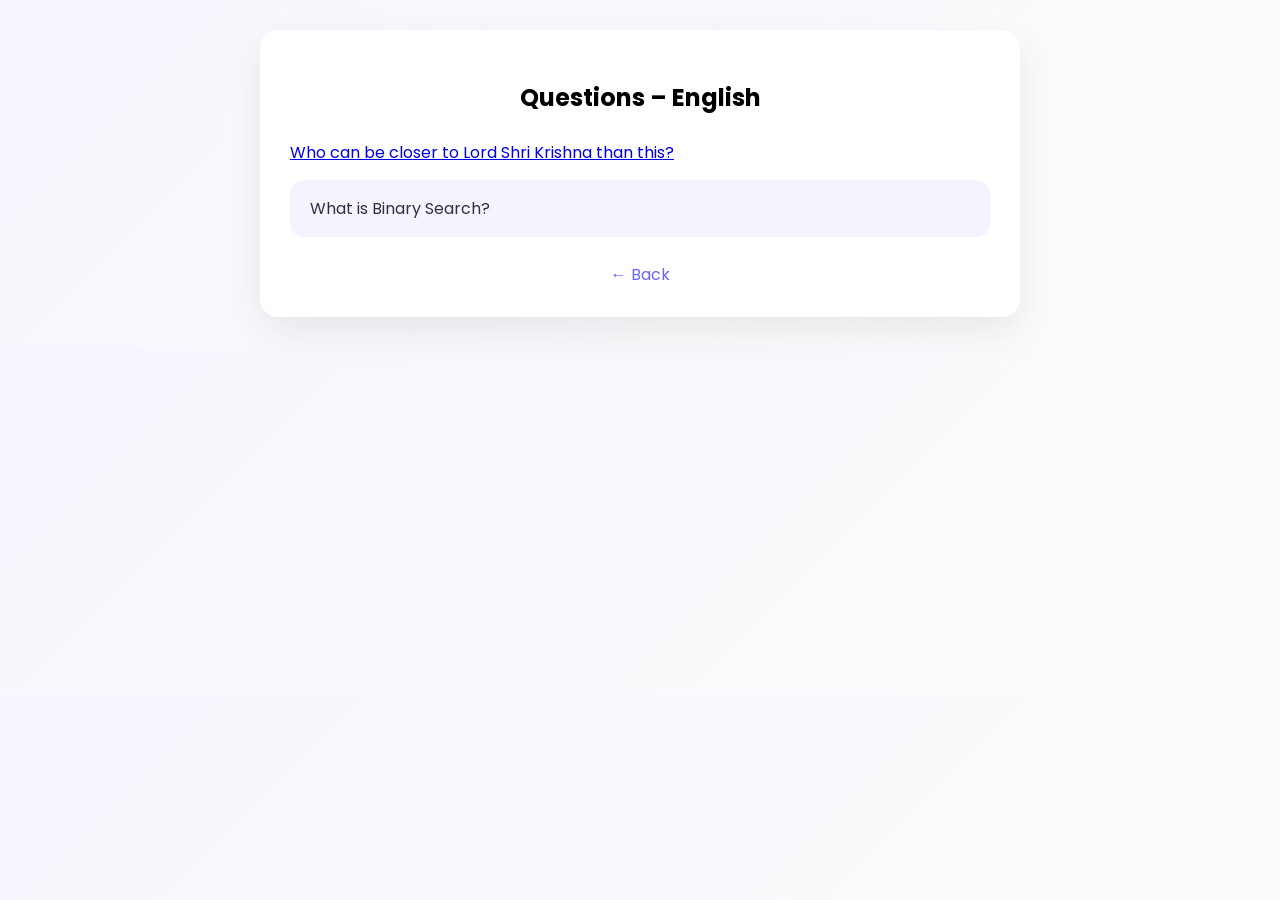
==== english.html @ 9d592758 "Add files via upload" ====
<!DOCTYPE html>
<html>
<head>
  <title>Questions – English</title>
  <link href="https://fonts.googleapis.com/css2?family=Poppins:wght@300;400;500&display=swap" rel="stylesheet">

  <style>
    body {
      font-family: 'Poppins', sans-serif;
      background: linear-gradient(135deg, #f6f7ff, #fdfbfb);
      margin: 0;
      padding: 30px;
    }

    .card {
      max-width: 700px;
      margin: auto;
      background: white;
      border-radius: 18px;
      padding: 30px;
      box-shadow: 0 15px 40px rgba(0,0,0,0.08);
    }

    h2 {
      text-align: center;
      margin-bottom: 25px;
    }

    ul {
      list-style: none;
      padding: 0;
    }

    li {
      margin: 15px 0;
    }

    a.question {
      display: block;
      padding: 16px 20px;
      background: #f3f4ff;
      border-radius: 14px;
      text-decoration: none;
      color: #333;
      transition: 0.3s;
    }

    a.question:hover {
      background: #e6e8ff;
      transform: translateX(6px);
    }

    .back {
      display: block;
      margin-top: 25px;
      text-align: center;
      text-decoration: none;
      color: #6c63ff;
    }
  </style>
</head>

<body>

<div class="card">
  <h2>Questions – English</h2>

  <ul>
    <li>
      <a href="solution.html?video=q1.mp4">
        Who can be closer to Lord Shri Krishna than this?
      </a>
    </li>

    <li>
      <a class="question" href="solution.html?video=q2.mp4">
        What is Binary Search?
      </a>
    </li>
  </ul>

  <a class="back" href="index.html">← Back</a>
</div>

</body>
</html>
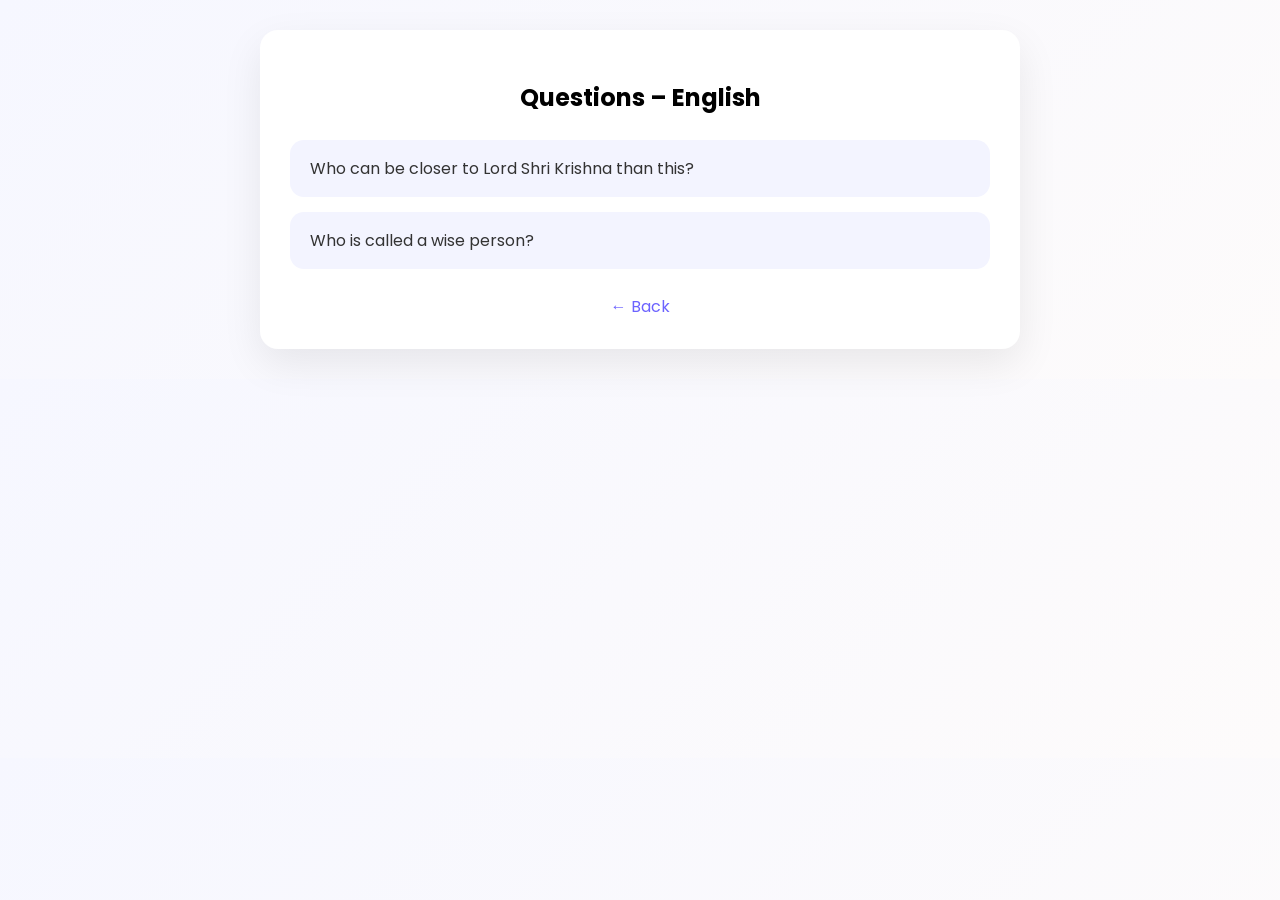
==== commit 3904e0f5: "Update english.html" ====
--- a/english.html
+++ b/english.html
@@ -67,14 +67,14 @@
 
   <ul>
     <li>
-      <a href="solution.html?video=q1.mp4">
+      <a class="question" href="solution.html?video=q1.mp4">
         Who can be closer to Lord Shri Krishna than this?
       </a>
     </li>
 
     <li>
       <a class="question" href="solution.html?video=q2.mp4">
-        What is Binary Search?
+        Who is called a wise person?
       </a>
     </li>
   </ul>
